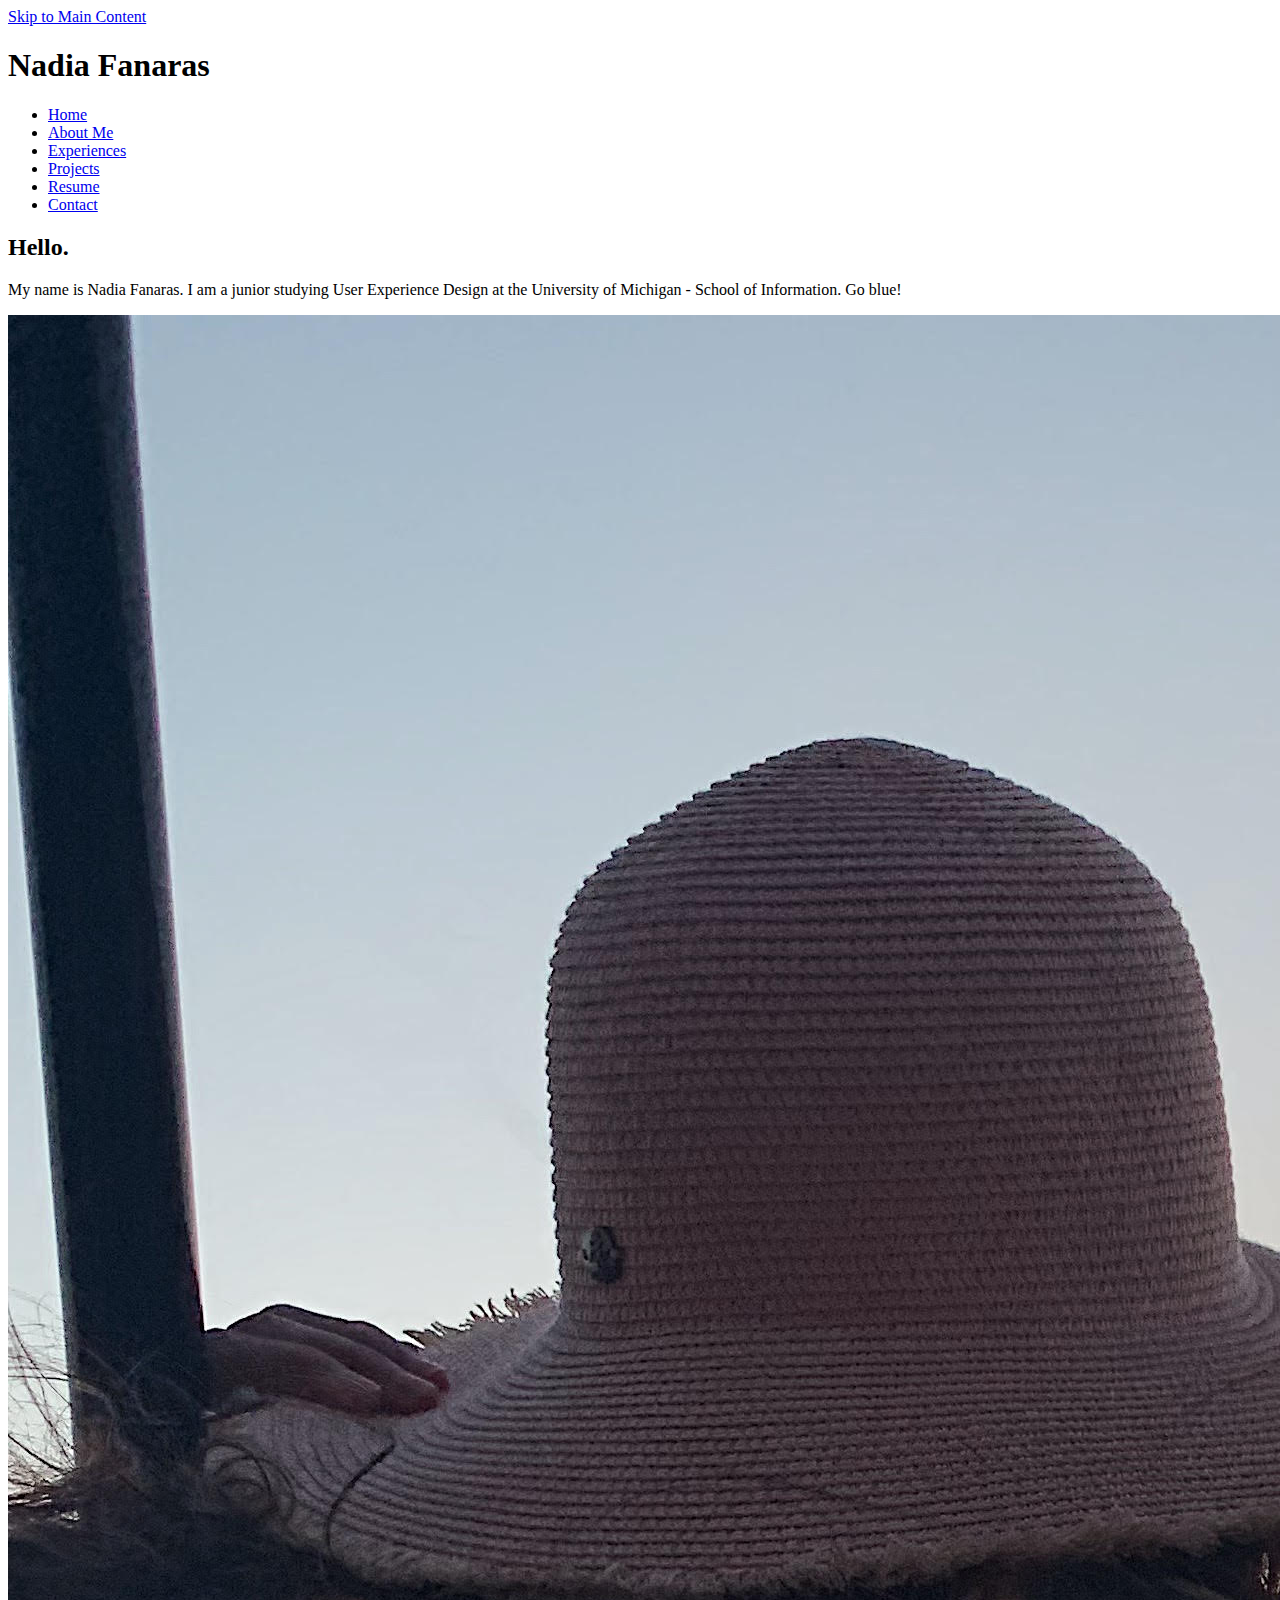
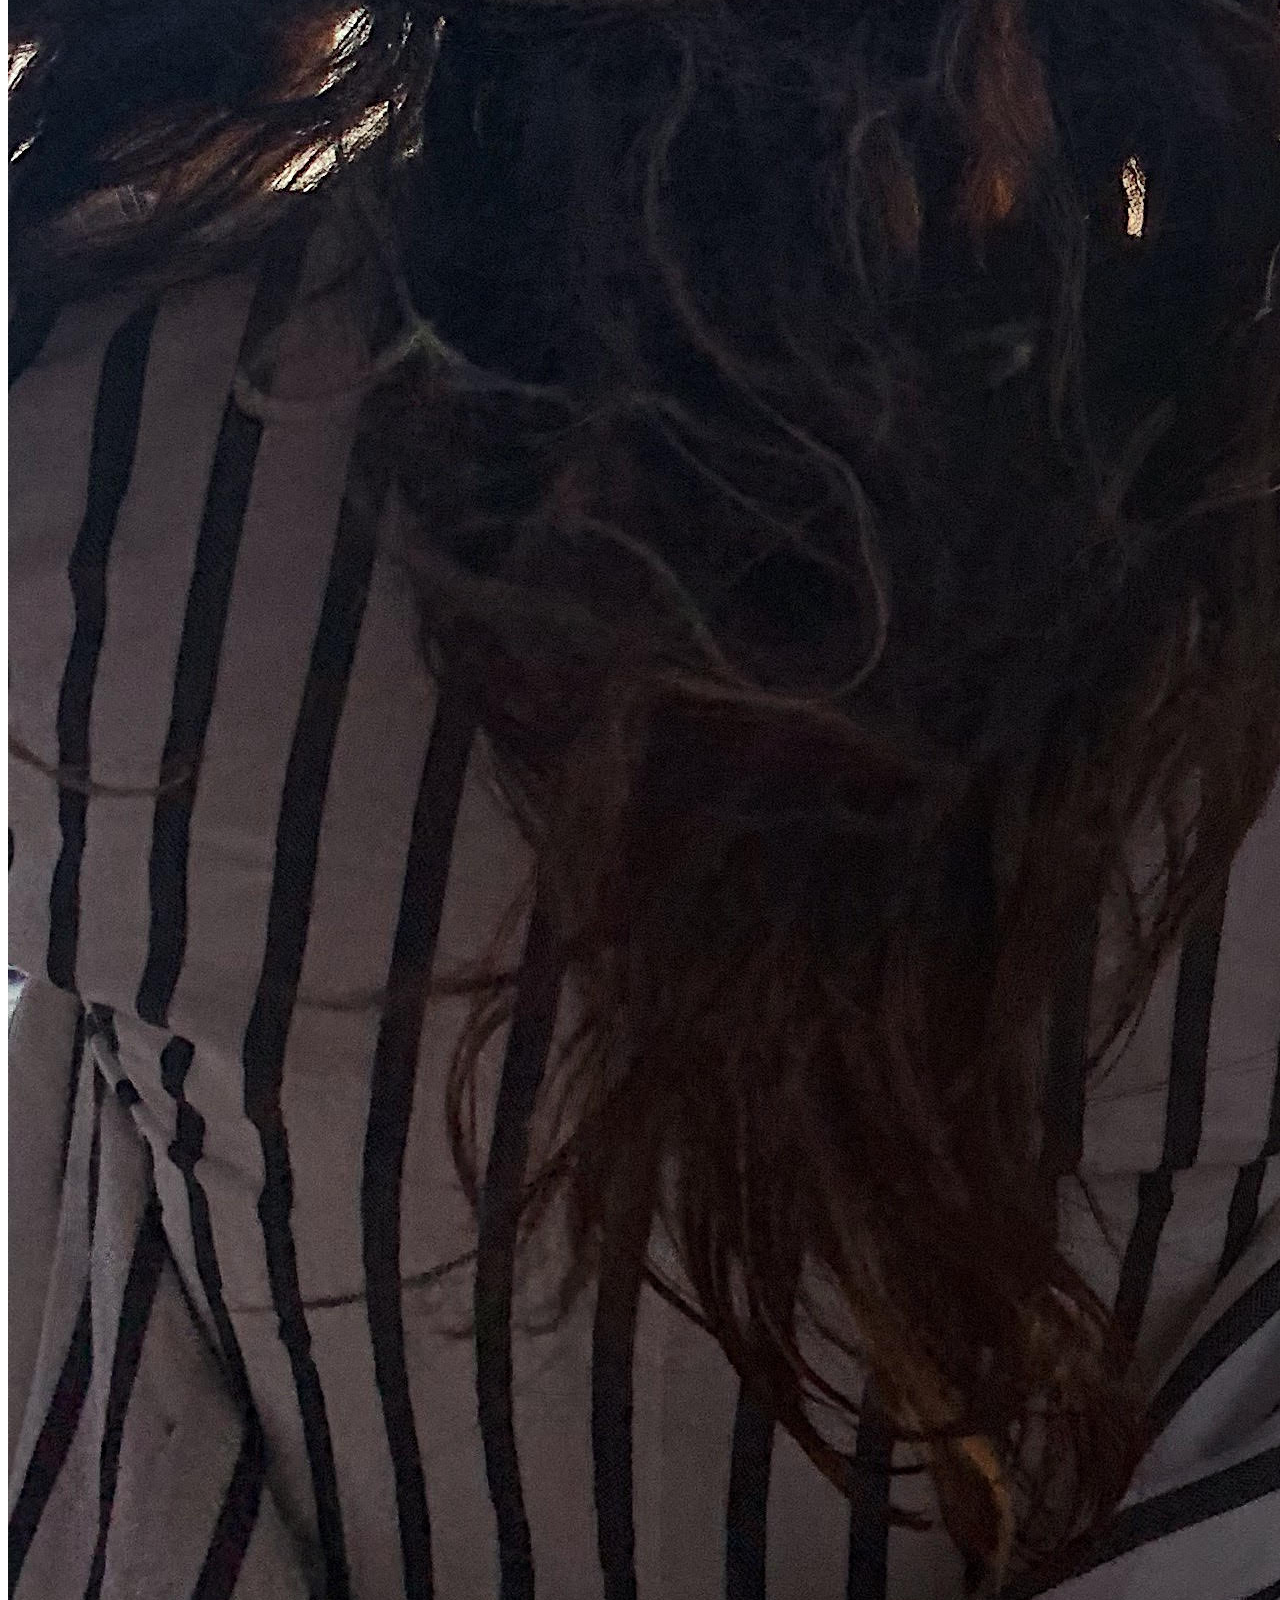
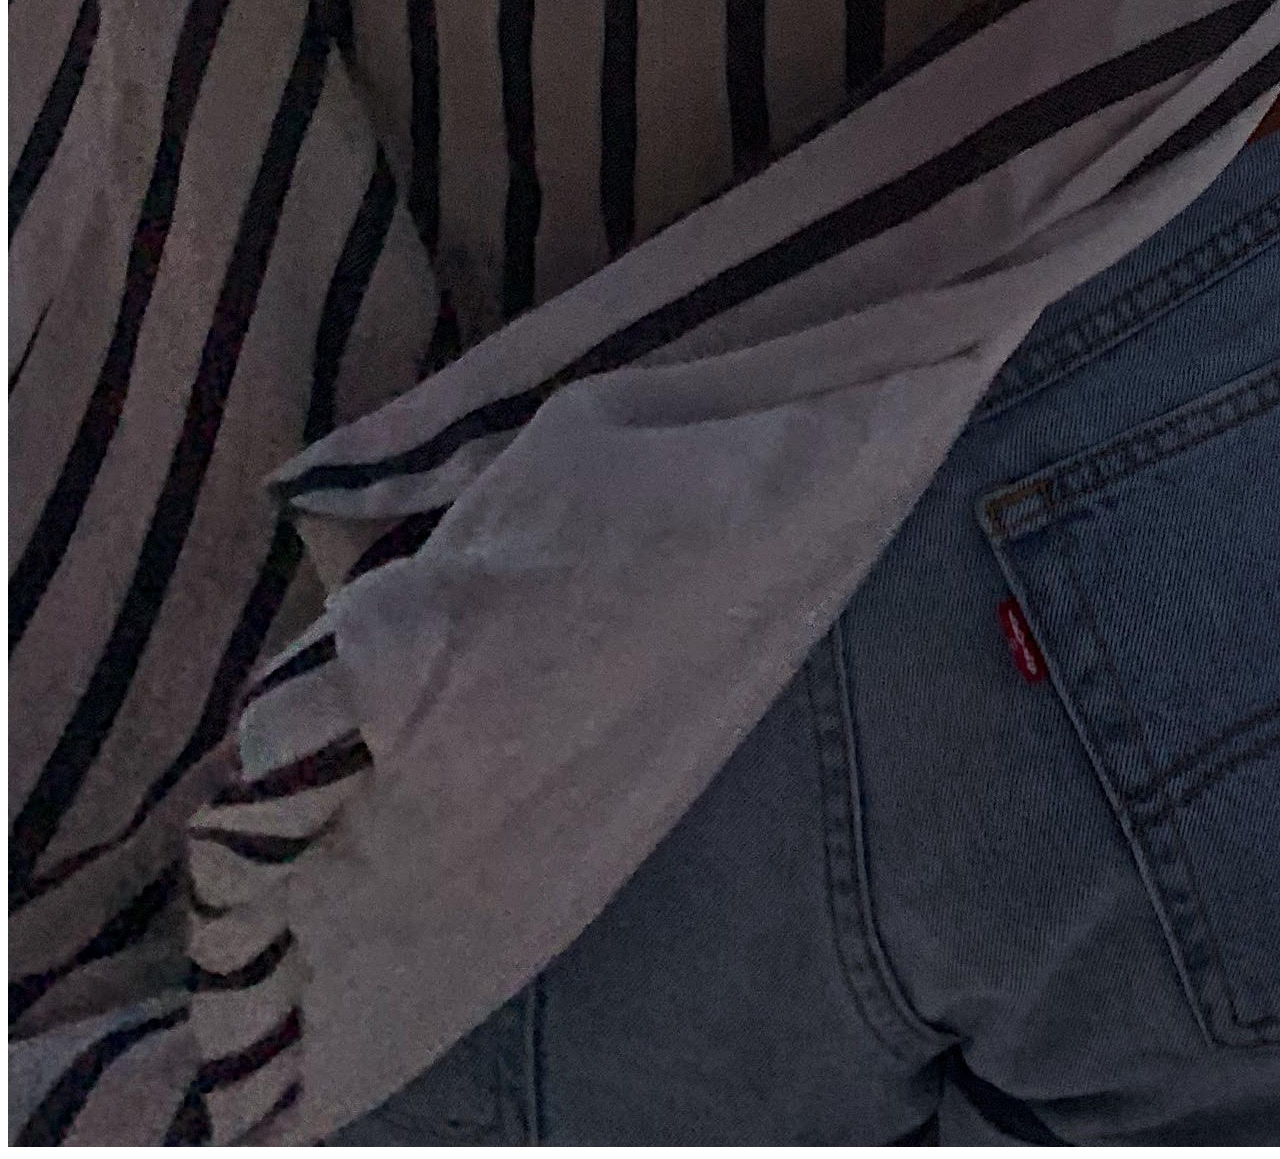
==== index.html @ 6d876a4b "Add files via upload" ====
<!DOCTYPE html>
<html lang="en" dir="ltr">
  <head>
    <meta charset="utf-8">
    <link rel="stylesheet" type="text/css" href="css/html5reset.css">
    <link rel="stylesheet" type="text/css" href="css/style.css">
    <title>Nadia Fanaras - UX Designer</title>
  </head>
  <body>
    <div class="skip"><a href="#main">Skip to Main Content</a></div>
    <div class="home-container">
      <h1>Nadia Fanaras</h1>
      <div class="nav">
        <nav>
          <ul>
            <li><a href="index.html">Home</a></li>
            <li><a href="aboutme.html">About Me</a></li>
            <li><a href="experiences.html">Experiences</a></li>
            <li><a href="projects.html">Projects</a></li>
            <li><a href="resume.html">Resume</a></li>
            <li><a href="contact.html">Contact</a></li>
          </ul>
        </nav>
      </div>

      <h2>Hello.</h2>
      <p>My name is Nadia Fanaras. I am a junior studying User Experience Design
        at the University of Michigan - School of Information. Go blue!</p>
      <div class="home-image">
        <img src="images/home.jpg" alt="sunset"/>
      </div>
    </div>

  </body>
</html>
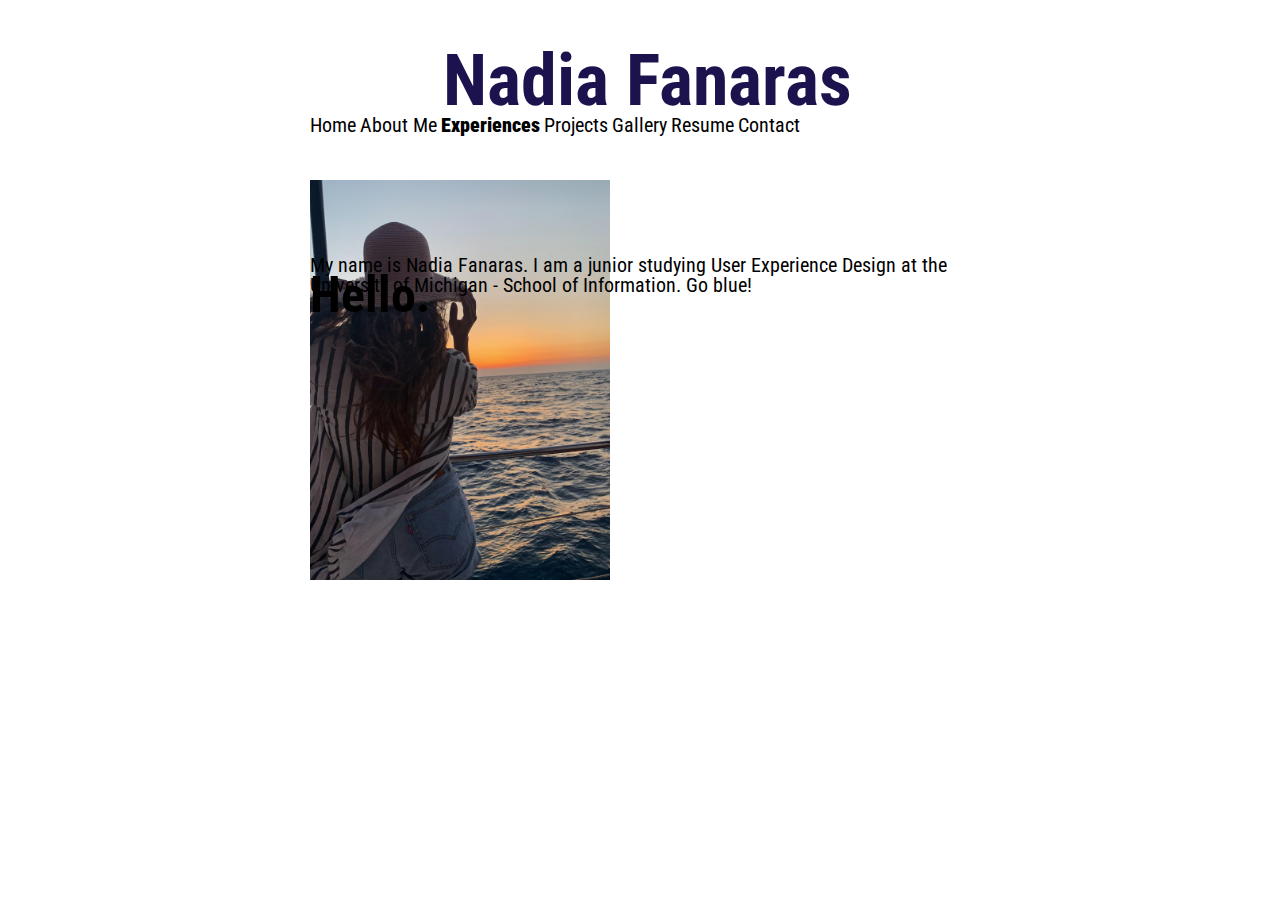
==== commit 8f6f7251: "Add files via upload" ====
--- a/index.html
+++ b/index.html
@@ -2,8 +2,12 @@
 <html lang="en" dir="ltr">
   <head>
     <meta charset="utf-8">
+    <meta name = 'viewport' content = 'width=device-width, initial-scale=1'>
     <link rel="stylesheet" type="text/css" href="css/html5reset.css">
     <link rel="stylesheet" type="text/css" href="css/style.css">
+    <link href='https://fonts.googleapis.com/css?family=Roboto Condensed' rel='stylesheet'>
+    <link href='https://fonts.googleapis.com/css?family=DM Serif Text' rel='stylesheet'>
+    <link href='https://fonts.googleapis.com/css?family=IBM Plex Sans' rel='stylesheet'>
     <title>Nadia Fanaras - UX Designer</title>
   </head>
   <body>
@@ -13,18 +17,19 @@
       <div class="nav">
         <nav>
           <ul>
-            <li><a href="index.html">Home</a></li>
-            <li><a href="aboutme.html">About Me</a></li>
-            <li><a href="experiences.html">Experiences</a></li>
-            <li><a href="projects.html">Projects</a></li>
-            <li><a href="resume.html">Resume</a></li>
-            <li><a href="contact.html">Contact</a></li>
+            <li><a href="index.html" id = "homelink">Home</a></li>
+            <li><a href="aboutme.html" id = "aboutlink">About Me</a></li>
+            <li><a href="experiences.html" id = "explink" class="active">Experiences</a></li>
+            <li><a href="projects.html" id = "projlink">Projects</a></li>
+            <li><a href-"gallery.html">Gallery</a></li>
+            <li><a href="resume.pdf" target ="_blank" id = "resumelink">Resume</a></li>
+            <li><a href="contact.html" id = "contactlink">Contact</a></li>
           </ul>
         </nav>
       </div>
 
-      <h2>Hello.</h2>
-      <p>My name is Nadia Fanaras. I am a junior studying User Experience Design
+      <h2 class="hello" id ="main">Hello.</h2>
+      <p id="introp">My name is Nadia Fanaras. I am a junior studying User Experience Design
         at the University of Michigan - School of Information. Go blue!</p>
       <div class="home-image">
         <img src="images/home.jpg" alt="sunset"/>
--- a/css/style.css
+++ b/css/style.css
@@ -0,0 +1,442 @@
+
+body {
+  background: white;
+  font-family: 'Roboto Condensed', 'IBM Plex Sans','DM Serif Text', Georgia;
+}
+
+.skip a {
+
+  position: absolute;
+  top: -60px;
+  font-size: 20px;
+  background: white;
+}
+
+.skip a:focus{
+  position: absolute;
+  top: 0px;
+}
+
+.home-container {
+  display: grid;
+  grid-template-columns: 1fr 1fr;
+  grid-template-rows: 200px 400px 300px;
+  grid-column-gap: 10px;
+  grid-row-gap: 10px;
+  justify-content: center;
+
+}
+
+.aboutme-container{
+  display: grid;
+  grid-template-columns: 1fr 1fr;
+  grid-template-rows: 200px 350px 500px 420px 300px;
+  grid-row-gap: 15px;
+  justify-content: center;
+  position: relative;
+  left: 13px;
+
+
+}
+
+.experiences-container{
+  display: grid;
+  grid-template-columns: 1fr 1fr;
+  grid-template-rows: 200px 350px 160px 300px 150px 400px;
+  grid-row-gap: 15px;
+  justify-content: center;
+
+}
+
+
+.projects-container{
+
+  display: grid;
+  grid-template-columns: 1fr 1fr;
+  grid-template-rows: 200px 350px 200px 200px 300px;
+  grid-row-gap: 15px;
+  justify-content: center;
+}
+
+.gallery-container {
+  display: grid;
+  grid-template-columns: 1fr 1fr;
+  grid-template-rows: 200px 350px 300px 300px 300px 300px 300px 300px 300px 300px 300px;
+  grid-row-gap: 10px;
+  justify-content: center;
+}
+
+.contact-container {
+
+  display: grid;
+  grid-template-columns: 1fr 1fr;
+  grid-template-rows: 200px 350px 50px 100px 100px 100px 100px;
+  grid-row-gap: 10px;
+  justify-content: center;
+}
+
+h1 {
+  color: #1c124d;
+  font-size: 72px;
+  text-align: center;
+  grid-column: 1 / span 2;
+  grid-row: 1 / 2;
+  position: relative;
+  top: 45px;
+  left: 7px;
+}
+.nav {
+  grid-column: 1 / span 2;
+  grid-row: 2 / 3;
+  text-align: center;
+  position: relative;
+}
+
+nav li {
+
+  display: block;
+  font-size: 25px;
+  padding-bottom: 20px;
+
+}
+
+nav a{
+  color: black;
+  text-decoration: none;
+
+}
+
+.active {
+
+  font-weight: 1000;
+
+}
+
+.home-image {
+
+ grid-column: 1 / 2;
+ grid-row: 3 / 4;
+}
+
+
+.hello{
+
+  position: relative;
+  grid-column: 2 / 3;
+  grid-row: 3 / 4;
+  font-size: 50px;
+}
+
+#introp{
+  position: relative;
+  top: 75px;
+  font-size: 20px;
+  grid-column: 2 / 3;
+  grid-row: 3 / 4;
+}
+
+img {
+  width: 200px;
+}
+
+.northquad-image{
+  grid-column: 1 / 2;
+  grid-row: 3 / 4;
+}
+
+.northquad-image img {
+  width: 200px;
+  position: relative;
+  left: -10px;
+}
+
+.studieshead{
+  position: relative;
+  grid-column: 2 / 3;
+  grid-row: 3 / 4;
+  font-size: 25px;
+}
+
+#studiesp {
+  position: relative;
+  grid-column: 2 / 3;
+  grid-row: 3 / 4;
+  top: 30px;
+  font-size: 15px;
+}
+
+.parthenon-image{
+  grid-column: 2 / 3;
+  grid-row: 4 / 5;
+}
+
+.parthenon-image img {
+  width: 200px;
+  position: relative;
+  right: 0px;
+}
+.greekhead {
+  position: relative;
+  grid-column: 1 / 2;
+  grid-row: 4 / 5;
+  font-size: 25px;
+}
+
+#greekp{
+  position: relative;
+  top: 55px;
+  grid-column: 1 / 2;
+  grid-row: 4 / 5;
+  font-size: 15px;
+}
+
+.lorde-image {
+  grid-column: 1 / 2;
+  grid-row: 5 / 6;
+}
+
+.lorde-image img {
+  width: 200px;
+  position: relative;
+  left: -10px;
+}
+.musichead {
+  position: relative;
+  grid-column: 2 / 3;
+  grid-row: 5 / 6;
+  font-size: 25px;
+}
+
+#musicp {
+  position: relative;
+  top: 30px;
+  grid-column: 2 / 3;
+  grid-row: 5 / 6;
+  font-size: 15px;
+}
+
+.southgatep {
+  grid-column: 1 / span 2;
+  grid-row: 3 / 4;
+  font-size: 15px;
+  text-align: center;
+}
+
+.market-image {
+  grid-column: 1 / span 2;
+  grid-row: 4 / 5;
+}
+
+.starbucksp {
+  grid-column: 1 / span 2;
+  grid-row: 5 / 6;
+  font-size: 15px;
+  text-align: center;
+}
+
+.sbux-image {
+  grid-column: 1 / span 2;
+  grid-row: 6 / 7;
+}
+
+.market-image img{
+  width: 300px;
+  position: relative;
+  left: 40px;
+}
+
+.sbux-image img {
+  width: 300px;
+  position: relative;
+  left: 40px;
+  top: -20px;
+}
+
+.UMD {
+  grid-column: 1 / span 2;
+  grid-row: 3 / 4;
+  text-align: center;
+  font-size: 20px;
+}
+
+.priorityh2 {
+  grid-column: 1 / span 2;
+  grid-row: 4 / 5;
+  text-align: center;
+  font-size: 23px;
+}
+
+.priorityp {
+  grid-column: 1 / span 2;
+  grid-row: 4 / 5;
+  text-align: center;
+  position: relative;
+  top: 30px;
+}
+
+.queue-image img {
+  visibility: hidden;
+}
+
+.cch2 {
+  grid-column: 1 / span 2;
+  grid-row: 5 / 6;
+  text-align: center;
+  font-size: 23px;
+}
+
+.ccp {
+  grid-column: 1 / span 2;
+  grid-row: 5 / 6;
+  text-align: center;
+  position: relative;
+  top: 30px;
+}
+
+.cc-image img {
+  visibility: hidden;
+}
+
+.bluewater-image {
+  grid-column: 1 / span 2;
+  grid-row: 3 / 4;
+}
+
+.chapel-image {
+  grid-column: 1 / span 2;
+  grid-row: 4 / 5;
+}
+
+.dinner-image {
+  grid-column: 1 / span 2;
+  grid-row: 5 / 6;
+}
+
+.palm-image {
+  grid-column: 1 / span 2;
+  grid-row: 6 / 7;
+}
+
+.jugs-image {
+  grid-column: 1 / span 2;
+  grid-row: 7 / 8;
+}
+
+.rocks-image {
+  grid-column: 1 / span 2;
+  grid-row: 8 / 9;
+}
+
+.santorinidinner-image {
+  grid-column: 1 / span 2;
+  grid-row: 9 / 10;
+}
+
+.stranded-image {
+  grid-column: 1 / span 2;
+  grid-row: 10 / 11;
+}
+
+.theatre-image {
+  grid-column: 1 / span 2;
+  grid-row: 11 / 12;
+}
+
+.gal {
+  width: 300px;
+  transform: rotate(90deg);
+  position: relative;
+  left: 40px;
+}
+
+.turn {
+  width: 200px;
+  transform: rotate(-180deg);
+  position: relative;
+}
+
+.contacth2 {
+
+  grid-column: 1 / span 2;
+  grid-row: 3 / 4;
+  font-size: 20px;
+  text-align: center;
+  position: relative;
+}
+
+#contact {
+
+  position: relative;
+  left: 70px;
+}
+
+
+input{
+  margin-bottom: 20px;
+  font-size: 20px;
+}
+
+textarea {
+  font-size: 21px;
+  margin-bottom: 20px;
+}
+@media screen and (min-width: 1000px){
+  .home-container{
+
+    display: grid;
+    grid-template-columns: 150px 650px auto 150px;
+    grid-template-rows: 100px 50px 500px;
+    grid-column-gap: 10px;
+    grid-row-gap: 15px;
+
+  }
+
+  h1 {
+    grid-column: 2 / span 2;
+  }
+
+  .nav {
+    grid-column: 1 / 3;
+    grid-row: 2 / 3;
+  }
+  div nav ul{
+
+    text-align: center;
+
+  }
+
+  nav li {
+    display: inline;
+    font-size: 20px;
+
+  }
+   .home-image {
+
+    grid-column: 2 / 3;
+  }
+
+  .home-image img {
+    width: 300px;
+    justify-self: center;
+
+  }
+
+  h2{
+
+    position: relative;
+    top: 90px;
+    grid-column: 3 / 4;
+    grid-row: 3 / 4;
+    font-family: 'Roboto Condensed', 'IBM Plex Sans';
+    font-size: 60px;
+  }
+
+  p{
+    position: relative;
+    top: 160px;
+    font-family: 'Roboto Condensed', 'IBM Plex Sans';
+    font-size: 40px;
+    grid-column: 3 / 4;
+    grid-row: 3 / 4;
+  }
+}
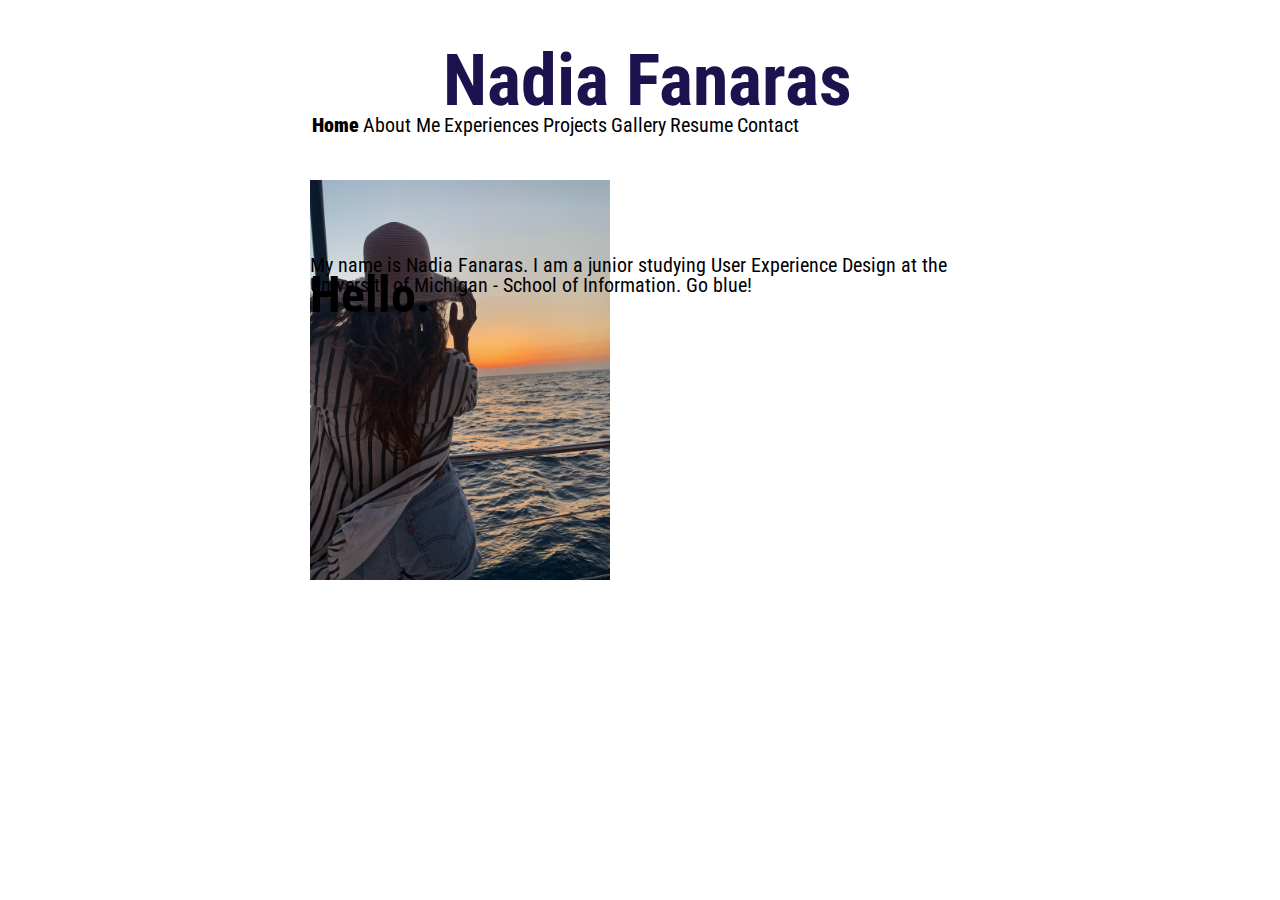
==== commit 1ee0b586: "Add files via upload" ====
--- a/index.html
+++ b/index.html
@@ -17,11 +17,11 @@
       <div class="nav">
         <nav>
           <ul>
-            <li><a href="index.html" id = "homelink">Home</a></li>
+            <li><a href="index.html" id = "homelink" class="active">Home</a></li>
             <li><a href="aboutme.html" id = "aboutlink">About Me</a></li>
-            <li><a href="experiences.html" id = "explink" class="active">Experiences</a></li>
+            <li><a href="experiences.html" id = "explink">Experiences</a></li>
             <li><a href="projects.html" id = "projlink">Projects</a></li>
-            <li><a href-"gallery.html">Gallery</a></li>
+            <li><a href="gallery.html">Gallery</a></li>
             <li><a href="resume.pdf" target ="_blank" id = "resumelink">Resume</a></li>
             <li><a href="contact.html" id = "contactlink">Contact</a></li>
           </ul>
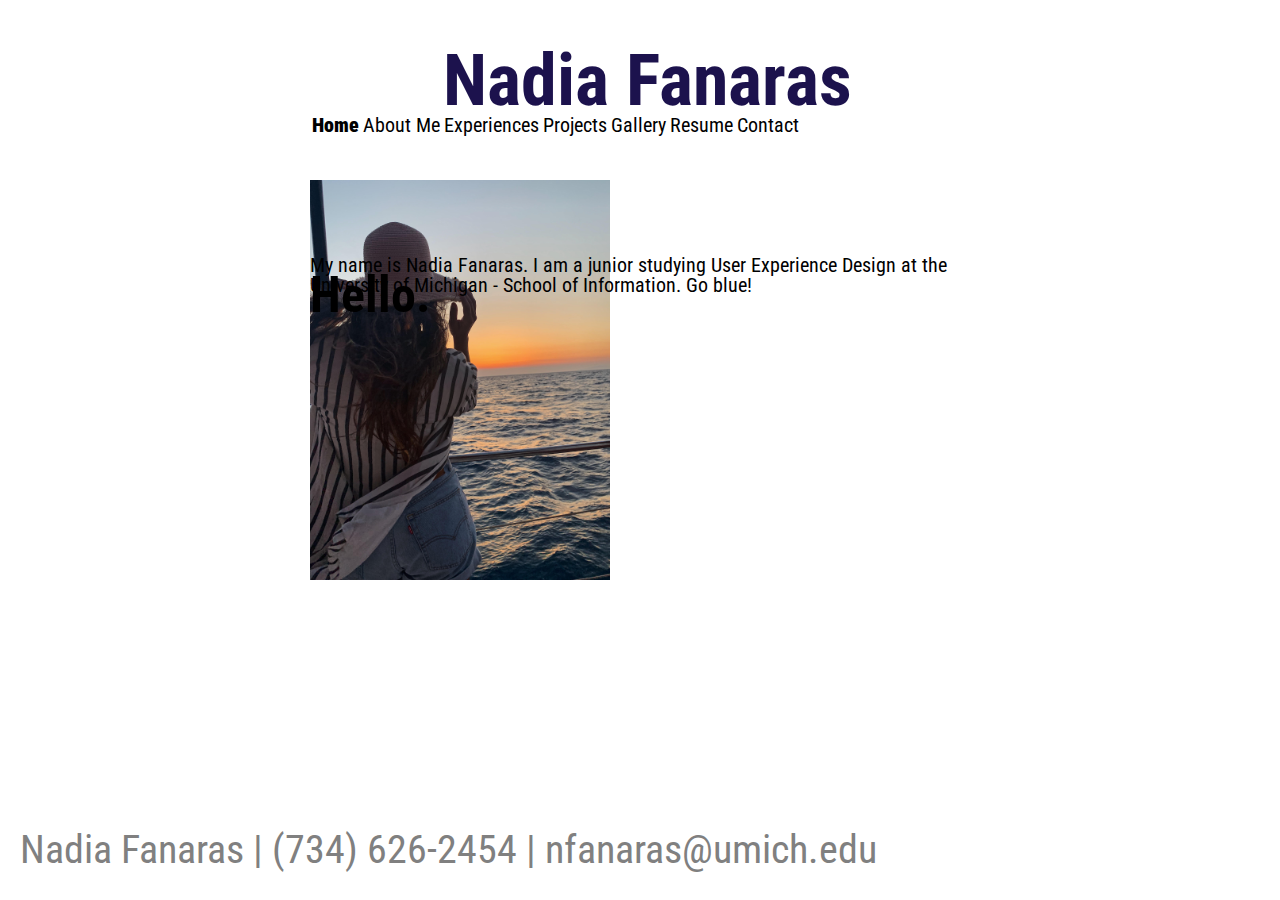
==== commit b5e1642b: "Add files via upload" ====
--- a/index.html
+++ b/index.html
@@ -5,29 +5,29 @@
     <meta name = 'viewport' content = 'width=device-width, initial-scale=1'>
     <link rel="stylesheet" type="text/css" href="css/html5reset.css">
     <link rel="stylesheet" type="text/css" href="css/style.css">
-    <link href='https://fonts.googleapis.com/css?family=Roboto Condensed' rel='stylesheet'>
-    <link href='https://fonts.googleapis.com/css?family=DM Serif Text' rel='stylesheet'>
-    <link href='https://fonts.googleapis.com/css?family=IBM Plex Sans' rel='stylesheet'>
+    <link href='https://fonts.googleapis.com/css?family=Roboto%20Condensed' rel='stylesheet'>
+    <link href='https://fonts.googleapis.com/css?family=DM%20Serif%20Text' rel='stylesheet'>
+    <link href='https://fonts.googleapis.com/css?family=IBM%20Plex%20Sans' rel='stylesheet'>
     <title>Nadia Fanaras - UX Designer</title>
   </head>
   <body>
+    <main>
     <div class="skip"><a href="#main">Skip to Main Content</a></div>
     <div class="home-container">
       <h1>Nadia Fanaras</h1>
       <div class="nav">
         <nav>
           <ul>
-            <li><a href="index.html" id = "homelink" class="active">Home</a></li>
-            <li><a href="aboutme.html" id = "aboutlink">About Me</a></li>
-            <li><a href="experiences.html" id = "explink">Experiences</a></li>
-            <li><a href="projects.html" id = "projlink">Projects</a></li>
+            <li><a href="index.html" class="active">Home</a></li>
+            <li><a href="aboutme.html">About Me</a></li>
+            <li><a href="experiences.html">Experiences</a></li>
+            <li><a href="projects.html">Projects</a></li>
             <li><a href="gallery.html">Gallery</a></li>
-            <li><a href="resume.pdf" target ="_blank" id = "resumelink">Resume</a></li>
-            <li><a href="contact.html" id = "contactlink">Contact</a></li>
+            <li><a href="resume.pdf" target ="_blank">Resume</a></li>
+            <li><a href="contact.html">Contact</a></li>
           </ul>
         </nav>
       </div>
-
       <h2 class="hello" id ="main">Hello.</h2>
       <p id="introp">My name is Nadia Fanaras. I am a junior studying User Experience Design
         at the University of Michigan - School of Information. Go blue!</p>
@@ -36,5 +36,11 @@
       </div>
     </div>
 
+
+    <footer>
+      <p>Nadia Fanaras | (734) 626-2454 | nfanaras@umich.edu</p>
+    </footer>
+
+  </main>
   </body>
 </html>
--- a/css/style.css
+++ b/css/style.css
@@ -20,17 +20,26 @@
 .home-container {
   display: grid;
   grid-template-columns: 1fr 1fr;
-  grid-template-rows: 200px 400px 300px;
+  grid-template-rows: 200px 400px 300px 100px;
   grid-column-gap: 10px;
   grid-row-gap: 10px;
   justify-content: center;
 
 }
 
+footer {
+  grid-column: `1 / span 2;
+  grid-row-end: -1;`
+  text-align: center;
+  position: relative;
+  left: 20px;
+  bottom: 10px;
+  color: gray;
+}
 .aboutme-container{
   display: grid;
   grid-template-columns: 1fr 1fr;
-  grid-template-rows: 200px 350px 500px 420px 300px;
+  grid-template-rows: 200px 350px 500px 420px 300px 100px;
   grid-row-gap: 15px;
   justify-content: center;
   position: relative;
@@ -42,7 +51,7 @@
 .experiences-container{
   display: grid;
   grid-template-columns: 1fr 1fr;
-  grid-template-rows: 200px 350px 160px 300px 150px 400px;
+  grid-template-rows: 200px 350px 160px 300px 150px 400px 100px;
   grid-row-gap: 15px;
   justify-content: center;
 
@@ -53,7 +62,7 @@
 
   display: grid;
   grid-template-columns: 1fr 1fr;
-  grid-template-rows: 200px 350px 200px 200px 300px;
+  grid-template-rows: 200px 350px 200px 200px 300px 100px;
   grid-row-gap: 15px;
   justify-content: center;
 }
@@ -61,16 +70,18 @@
 .gallery-container {
   display: grid;
   grid-template-columns: 1fr 1fr;
-  grid-template-rows: 200px 350px 300px 300px 300px 300px 300px 300px 300px 300px 300px;
+  grid-template-rows: 200px 350px 400px 400px 400px 400px 400px 400px 400px 400px 400px 100px;
   grid-row-gap: 10px;
   justify-content: center;
+  position: relative;
+  left: 15px;
 }
 
 .contact-container {
 
   display: grid;
   grid-template-columns: 1fr 1fr;
-  grid-template-rows: 200px 350px 50px 100px 100px 100px 100px;
+  grid-template-rows: 200px 350px 50px 100px 100px 100px 100px 100px;
   grid-row-gap: 10px;
   justify-content: center;
 }
@@ -307,7 +318,7 @@
   grid-row: 4 / 5;
 }
 
-.dinner-image {
+.sunsetboat-image {
   grid-column: 1 / span 2;
   grid-row: 5 / 6;
 }
@@ -332,7 +343,7 @@
   grid-row: 9 / 10;
 }
 
-.stranded-image {
+.monastery-image {
   grid-column: 1 / span 2;
   grid-row: 10 / 11;
 }
@@ -344,14 +355,12 @@
 
 .gal {
   width: 300px;
-  transform: rotate(90deg);
   position: relative;
   left: 40px;
 }
 
 .turn {
   width: 200px;
-  transform: rotate(-180deg);
   position: relative;
 }
 
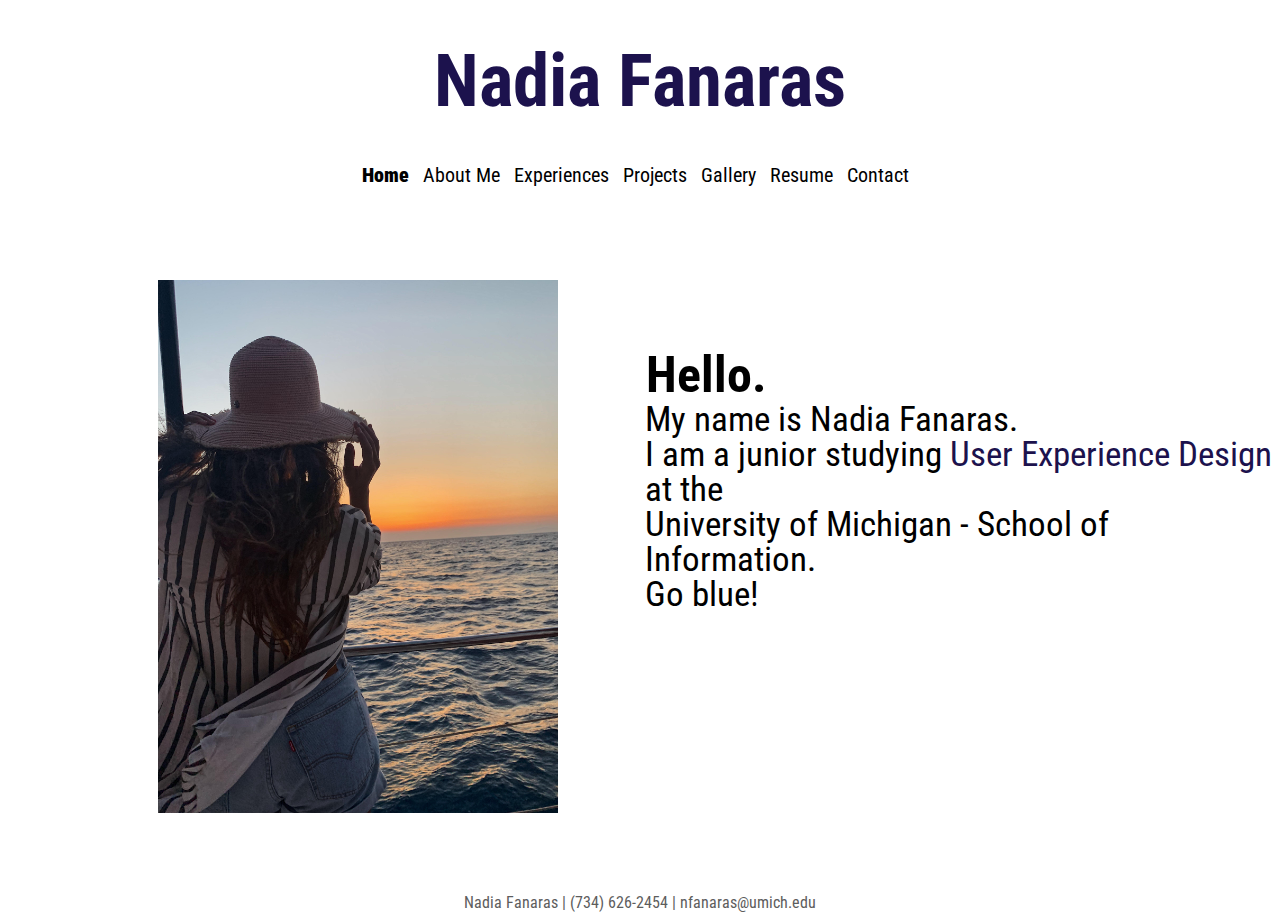
==== commit 45e9323c: "Add files via upload" ====
--- a/index.html
+++ b/index.html
@@ -29,8 +29,11 @@
         </nav>
       </div>
       <h2 class="hello" id ="main">Hello.</h2>
-      <p id="introp">My name is Nadia Fanaras. I am a junior studying User Experience Design
-        at the University of Michigan - School of Information. Go blue!</p>
+      <p class="introp">My name is Nadia Fanaras.<br />
+        I am a junior studying <span id ="design">User Experience Design</span>
+        at the <br />
+        University of Michigan - School of Information.<br />
+        Go blue!</p>
       <div class="home-image">
         <img src="images/home.jpg" alt="sunset"/>
       </div>
--- a/css/style.css
+++ b/css/style.css
@@ -30,12 +30,12 @@
 footer {
   grid-column: `1 / span 2;
   grid-row-end: -1;`
+  bottom: 10px;
+  color: #5D5D5D;
   text-align: center;
-  position: relative;
-  left: 20px;
-  bottom: 10px;
-  color: gray;
-}
+}
+
+
 .aboutme-container{
   display: grid;
   grid-template-columns: 1fr 1fr;
@@ -43,7 +43,8 @@
   grid-row-gap: 15px;
   justify-content: center;
   position: relative;
-  left: 13px;
+  left: 10px;
+  grid-column-gap: 10px;
 
 
 }
@@ -62,25 +63,23 @@
 
   display: grid;
   grid-template-columns: 1fr 1fr;
-  grid-template-rows: 200px 350px 200px 200px 300px 100px;
+  grid-template-rows: 200px 350px 200px 200px 100px 100px;
   grid-row-gap: 15px;
   justify-content: center;
 }
 
 .gallery-container {
   display: grid;
-  grid-template-columns: 1fr 1fr;
+  grid-template-columns: 1fr;
   grid-template-rows: 200px 350px 400px 400px 400px 400px 400px 400px 400px 400px 400px 100px;
   grid-row-gap: 10px;
-  justify-content: center;
-  position: relative;
-  left: 15px;
+  /* left: 15px; */
 }
 
 .contact-container {
 
   display: grid;
-  grid-template-columns: 1fr 1fr;
+  grid-template-columns: 1fr;
   grid-template-rows: 200px 350px 50px 100px 100px 100px 100px 100px;
   grid-row-gap: 10px;
   justify-content: center;
@@ -88,19 +87,44 @@
 
 h1 {
   color: #1c124d;
-  font-size: 72px;
+  font-size: 73px;
   text-align: center;
   grid-column: 1 / span 2;
   grid-row: 1 / 2;
   position: relative;
   top: 45px;
-  left: 7px;
+  /* left: 7px; */
+  justify-self: center;
+  animation-name: example;
+  animation-duration: 4s;
+  animation-name: bounceIn;
+  animation-duration: 2s;
+}
+
+@keyframes example {
+  from{color: #1c124d;}
+  to{color: #7e74b5;}
+}
+
+@keyframes bounceIn {
+  0% {
+   transform: scale(0.1);
+   opacity: 0;
+ }
+ 60% {
+   transform: scale(1.2);
+   opacity: 1;
+ }
+ 100% {
+   transform: scale(1);
+}
 }
 .nav {
   grid-column: 1 / span 2;
   grid-row: 2 / 3;
   text-align: center;
   position: relative;
+  justify-self: center;
 }
 
 nav li {
@@ -127,6 +151,7 @@
 
  grid-column: 1 / 2;
  grid-row: 3 / 4;
+ justify-self: end;
 }
 
 
@@ -136,16 +161,21 @@
   grid-column: 2 / 3;
   grid-row: 3 / 4;
   font-size: 50px;
-}
-
-#introp{
-  position: relative;
-  top: 75px;
+  justify-self: start;
+  left: 1px;
+}
+
+.introp{
+  position: relative;
+  top: 60px;
   font-size: 20px;
   grid-column: 2 / 3;
   grid-row: 3 / 4;
 }
 
+#design {
+  color: #1c124d;
+}
 img {
   width: 200px;
 }
@@ -153,12 +183,14 @@
 .northquad-image{
   grid-column: 1 / 2;
   grid-row: 3 / 4;
+  justify-self: end;
+
 }
 
 .northquad-image img {
   width: 200px;
   position: relative;
-  left: -10px;
+  /* left: -10px; */
 }
 
 .studieshead{
@@ -166,6 +198,7 @@
   grid-column: 2 / 3;
   grid-row: 3 / 4;
   font-size: 25px;
+  left:1px;
 }
 
 #studiesp {
@@ -174,57 +207,72 @@
   grid-row: 3 / 4;
   top: 30px;
   font-size: 15px;
-}
-
-.parthenon-image{
+  justify-self: start;
+}
+.fleetwood-image {
   grid-column: 2 / 3;
   grid-row: 4 / 5;
-}
-
-.parthenon-image img {
+  justify-self: start;
+}
+
+.fleetwood-image img {
   width: 200px;
   position: relative;
-  right: 0px;
-}
-.greekhead {
+  /* left: -10px; */
+  justify-self: start;
+}
+.musichead {
   position: relative;
   grid-column: 1 / 2;
   grid-row: 4 / 5;
   font-size: 25px;
-}
-
-#greekp{
-  position: relative;
-  top: 55px;
+  justify-self: end;
+  left: 1px;
+}
+
+#musicp {
+  position: relative;
+  top: 30px;
   grid-column: 1 / 2;
   grid-row: 4 / 5;
   font-size: 15px;
-}
-
-.lorde-image {
+  justify-self: end;
+  left: 5px;
+  margin-left: 5px;
+
+}
+
+.parthenon-image{
   grid-column: 1 / 2;
   grid-row: 5 / 6;
-}
-
-.lorde-image img {
+  justify-self: end;
+}
+
+.parthenon-image img {
   width: 200px;
   position: relative;
-  left: -10px;
-}
-.musichead {
+  /* right: 0px; */
+  justify-self: end;
+}
+.greekhead {
   position: relative;
   grid-column: 2 / 3;
   grid-row: 5 / 6;
   font-size: 25px;
-}
-
-#musicp {
-  position: relative;
-  top: 30px;
+  justify-self: start;
+  left: 1px;
+}
+
+#greekp{
+  position: relative;
+  top: 55px;
   grid-column: 2 / 3;
   grid-row: 5 / 6;
   font-size: 15px;
-}
+  justify-self: start;
+}
+
+
 
 .southgatep {
   grid-column: 1 / span 2;
@@ -236,6 +284,8 @@
 .market-image {
   grid-column: 1 / span 2;
   grid-row: 4 / 5;
+  justify-self: center;
+
 }
 
 .starbucksp {
@@ -248,18 +298,19 @@
 .sbux-image {
   grid-column: 1 / span 2;
   grid-row: 6 / 7;
+  justify-self: center;
 }
 
 .market-image img{
   width: 300px;
   position: relative;
-  left: 40px;
+  /* left: 40px; */
 }
 
 .sbux-image img {
   width: 300px;
   position: relative;
-  left: 40px;
+  /* left: 40px; */
   top: -20px;
 }
 
@@ -271,9 +322,11 @@
 }
 
 .priorityh2 {
-  grid-column: 1 / span 2;
+  position: relative;
+  grid-column: 1 / -1;
   grid-row: 4 / 5;
   text-align: center;
+  justify-self: center;
   font-size: 23px;
 }
 
@@ -289,6 +342,10 @@
   visibility: hidden;
 }
 
+.queue-image {
+  grid-column: 1 / span 2;
+  justify-self: center;
+}
 .cch2 {
   grid-column: 1 / span 2;
   grid-row: 5 / 6;
@@ -305,103 +362,471 @@
 }
 
 .cc-image img {
+
   visibility: hidden;
 }
 
+.cc-image {
+  grid-column: 1 / span 2;
+  justify-self: center;
+}
 .bluewater-image {
   grid-column: 1 / span 2;
   grid-row: 3 / 4;
+  justify-self: center;
 }
 
 .chapel-image {
   grid-column: 1 / span 2;
   grid-row: 4 / 5;
+  justify-self: center;
+
 }
 
 .sunsetboat-image {
   grid-column: 1 / span 2;
   grid-row: 5 / 6;
+  justify-self: center;
+
 }
 
 .palm-image {
   grid-column: 1 / span 2;
   grid-row: 6 / 7;
+  justify-self: center;
+
 }
 
 .jugs-image {
   grid-column: 1 / span 2;
   grid-row: 7 / 8;
+  justify-self: center;
+
 }
 
 .rocks-image {
   grid-column: 1 / span 2;
   grid-row: 8 / 9;
+  justify-self: center;
+
 }
 
 .santorinidinner-image {
   grid-column: 1 / span 2;
   grid-row: 9 / 10;
+  justify-self: center;
+
 }
 
 .monastery-image {
   grid-column: 1 / span 2;
   grid-row: 10 / 11;
+  justify-self: center;
+
 }
 
 .theatre-image {
   grid-column: 1 / span 2;
   grid-row: 11 / 12;
+  justify-self: center;
+
 }
 
 .gal {
   width: 300px;
-  position: relative;
-  left: 40px;
-}
-
-.turn {
-  width: 200px;
-  position: relative;
-}
-
-.contacth2 {
+  /* left: 40px; */
+  justify-self: center;
+}
+
+.imgs {
+  justify-self: center;
+}
+
+
+
+ .contacth2 {
 
   grid-column: 1 / span 2;
   grid-row: 3 / 4;
   font-size: 20px;
   text-align: center;
-  position: relative;
 }
 
 #contact {
-
-  position: relative;
-  left: 70px;
-}
-
-
-input{
+  justify-self: center;
+  align-content: center;
+}
+
+.nameform {
+  position: relative;
+  grid-row: 4 / 5;
+  margin-bottom: 15px;
+  top: 10px;
+}
+
+.emailform {
+  position: relative;
+  grid-row: 5 / 6;
   margin-bottom: 20px;
-  font-size: 20px;
-}
-
-textarea {
-  font-size: 21px;
-  margin-bottom: 20px;
-}
-@media screen and (min-width: 1000px){
+  left: 2px;
+
+}
+
+.messageform {
+
+  grid-row: 6 / 7;
+  margin-bottom: 15px;
+  position: relative;
+  left: -20px;
+  top: 10px;
+
+}
+
+.submit {
+  grid-row: 7 / 8;
+  position: relative;
+  left: 90px;
+}
+
+label {
+  position: relative;
+  left: -7px;
+}
+
+
+@media screen and (min-width: 1024px){
   .home-container{
 
     display: grid;
-    grid-template-columns: 150px 650px auto 150px;
-    grid-template-rows: 100px 50px 500px;
+    grid-template-columns: 1fr 1fr;
+    grid-template-rows: 150px 100px 500px 100px;
     grid-column-gap: 10px;
     grid-row-gap: 15px;
 
   }
 
   h1 {
-    grid-column: 2 / span 2;
+    grid-column: 1 / span 2;
+  }
+
+  .nav {
+    grid-column: 1 / -1;
+    grid-row: 2 / 3;
+  }
+  div nav ul{
+
+    text-align: center;
+
+  }
+
+  nav li {
+    display: inline;
+    font-size: 20px;
+    padding-right: 10px;
+
+  }
+   .home-image {
+
+    grid-column: 1 / 2;
+    grid-row: 3 / 4;
+    justify-self: center;
+    position: relative;
+    left: 40px;
+  }
+
+  .home-image img {
+    width: 400px;
+
+  }
+
+  h2{
+
+    position: relative;
+    top: 70px;
+    grid-column: 2 / 3;
+    grid-row: 3 / 4;
+    font-family: 'Roboto Condensed', 'IBM Plex Sans';
+    font-size: 60px;
+    left: -120px;
+  }
+
+  .introp{
+    position: relative;
+    top: 122px;
+    font-family: 'Roboto Condensed', 'IBM Plex Sans';
+    font-size: 35px;
+    grid-column: 2 / 3;
+    grid-row: 3 / 4;
+    bottom: 10px;
+    justify-self: start;
+  }
+
+  .aboutme-container{
+    display: grid;
+    grid-template-columns: 1fr 1fr;
+    grid-template-rows: 150px 100px 400px 300px 400px 100px;
+    grid-column-gap: 10px;
+    grid-row-gap: 10px;
+  }
+
+  .northquad-image img {
+    width: 300px;
+
+  }
+
+  .studieshead{
+
+    font-size: 30px;
+  }
+
+  #studiesp {
+    top: 110px;
+    font-size: 22px;
+  }
+  .fleetwood-image img {
+    width: 300px;
+
+  }
+  .musichead {
+
+    font-size: 30px;
+  }
+
+  #musicp {
+    top: 110px;
+    font-size: 22px;
+    justify-self: end;
+  }
+
+  .parthenon-image img {
+    width: 300px;
+
+  }
+  .greekhead {
+
+    font-size: 30px;
+  }
+
+  #greekp{
+    top: 110px;
+    font-size: 22px;
+  }
+  .experiences-container{
+    grid-template-rows: 150px 100px 160px 400px 150px 450px 100px;
+  }
+
+  .southgatep {
+    font-size: 22px;
+    margin-left: 200px;
+    margin-right: 200px;
+  }
+
+  .starbucksp {
+    font-size: 22px;
+    margin-left: 200px;
+    margin-right: 200px;
+  }
+
+  .market-image img{
+    width: 400px;
+
+  }
+
+  .sbux-image img {
+    width: 400px;
+    top: -20px;
+  }
+
+  .projects-container{
+
+    grid-template-rows: 150px 100px 200px 150px 300px 220px 300px 100px;
+
+  }
+
+  .UMD {
+    font-size: 30px;
+    margin-left: 200px;
+    margin-right: 200px;
+  }
+
+  .priorityh2 {
+    grid-row: 4 / 5;
+    font-size: 27px;
+    grid-column: 1 / -1;
+    text-align: center;
+    left: 2px;
+    top: -20px;
+  }
+
+  .priorityp {
+    grid-column: 1 / span 2;
+    top: 30px;
+    font-size: 23px;
+    margin-left: 200px;
+    margin-right: 200px;
+  }
+
+  .queue-image img {
+    width: 500px;
+    visibility: visible;
+    grid-row: 5 / 6;
+  }
+
+  .cch2 {
+    grid-row: 6 / 7;
+    font-size: 27px;
+    left: 2px;
+  }
+
+  .ccp {
+    grid-row: 6 / 7;
+    top: 120px;
+    font-size: 23px;
+    margin-left: 200px;
+    margin-right: 200px;
+  }
+
+  .cc-image img {
+    width: 500px;
+    visibility: visible;
+  }
+
+  .cc-image {
+    grid-row: 7 / 8;
+    justify-self: center;
+
+  }
+
+  .gallery-container {
+    grid-template-columns: 1fr 1fr 1fr;
+    grid-template-rows: 200px 100px 400px 400px 400px 100px;
+    grid-row-gap: 15px;
+  }
+
+
+
+  .bluewater-image {
+    justify-self: center;
+    grid-column: 1 / 2;
+    grid-row: 3 / 4;
+  }
+
+  .chapel-image {
+  justify-self: center;
+    grid-column: 2;
+    grid-row: 3;
+  }
+
+  .sunsetboat-image {
+    grid-column: 3 / 4;
+    grid-row: 3 / 4;
+    justify-self: center;
+
+  }
+
+  .palm-image {
+    grid-column: 1 / 2;
+    grid-row: 4 / 5;
+    justify-self: center;
+
+  }
+
+  .jugs-image {
+    grid-column: 2 / 3;
+    grid-row: 4 / 5;
+    justify-self: center;
+
+  }
+
+  .rocks-image {
+    grid-column: 3 / 4;
+    grid-row: 4 / 5;
+    justify-self: center;
+
+  }
+
+  .santorinidinner-image {
+    grid-column: 1 / 2;
+    grid-row: 5 / 6;
+    justify-self: center;
+
+  }
+
+  .monastery-image {
+    grid-column: 2 / 3;
+    grid-row: 5 / 6;
+    justify-self: center;
+
+  }
+
+  .theatre-image {
+    grid-column: 3 / 4;
+    grid-row: 5 / 6;
+    justify-self: center;
+
+  }
+
+  .contact-container {
+
+    display: grid;
+    grid-template-columns: 1fr;
+    grid-template-rows: 200px 100px 50px 100px 100px 100px 100px 100px;
+    grid-row-gap: 10px;
+    justify-content: center;
+  }
+
+  .contacth2 {
+
+   grid-column: 1 / span 2;
+   grid-row: 3 / 4;
+   font-size: 20px;
+   text-align: center;
+   position: relative;
+   top:-15px;
+   left: 1px;
+  }
+
+#contact {
+  grid-column: 1 / -1;
+  grid-row: 4 / 5;
+  font-size: 20px;
+}
+
+#email, #name, textarea {
+  font-size: 30px;
+}
+#sub {
+  font-size: 15px;
+  position: relative;
+  left: 100px;
+  top: 10px;
+}
+  footer {
+    grid-column: 1 / span 2;
+    grid-row-end: -1;
+    text-align: center;
+  }
+  #galhead {
+    grid-column: 1 / span 3;
+  }
+
+}
+
+/* tablet */
+@media (min-width: 768px) and (max-width: 1024px) {
+
+  .home-container{
+
+    display: grid;
+    grid-template-columns: 1fr 1fr;
+    grid-template-rows: 150px 100px 500px 100px;
+    grid-column-gap: 10px;
+    grid-row-gap: 15px;
+
+  }
+
+  h1 {
+    grid-column: 1 / span 2;
   }
 
   .nav {
@@ -417,35 +842,293 @@
   nav li {
     display: inline;
     font-size: 20px;
+    padding-right: 10px;
 
   }
    .home-image {
 
+    grid-column: 1 / 2;
+    grid-row: 3 / 4;
+    justify-self: center;
+    position: relative;
+    left: 40px;
+  }
+
+  .home-image img {
+    width: 250px;
+
+  }
+
+  h2{
+
+    position: relative;
+    top: 70px;
     grid-column: 2 / 3;
-  }
-
-  .home-image img {
-    width: 300px;
-    justify-self: center;
-
-  }
-
-  h2{
-
-    position: relative;
-    top: 90px;
-    grid-column: 3 / 4;
     grid-row: 3 / 4;
     font-family: 'Roboto Condensed', 'IBM Plex Sans';
-    font-size: 60px;
-  }
-
-  p{
+    font-size: 25px;
+    left: -30px;
+  }
+
+  .introp{
     position: relative;
-    top: 160px;
+    top: 150px;
     font-family: 'Roboto Condensed', 'IBM Plex Sans';
-    font-size: 40px;
-    grid-column: 3 / 4;
+    font-size: 30px;
+    grid-column: 2 / 3;
     grid-row: 3 / 4;
-  }
-}
+    justify-self: start;
+  }
+
+  .aboutme-container{
+    display: grid;
+    grid-template-columns: 1fr 1fr;
+    grid-template-rows: 150px 100px 400px 300px 400px 100px;
+    grid-column-gap: 10px;
+    grid-row-gap: 10px;
+  }
+
+  .northquad-image img {
+    width: 250px;
+
+  }
+
+  .studieshead{
+
+    font-size: 25px;
+    top: 40px;
+    left: 1px;
+  }
+
+  #studiesp {
+    top: 80px;
+    font-size: 18px;
+  }
+  .fleetwood-image img {
+    width: 250px;
+
+  }
+  .musichead {
+
+    font-size: 25px;
+    left: 3px;
+  }
+
+  #musicp {
+    top: 110px;
+    font-size: 18px;
+    justify-self: end;
+  }
+
+  .parthenon-image img {
+    width: 250px;
+
+  }
+  .greekhead {
+
+    font-size: 25px;
+    left: 1px;
+  }
+
+  #greekp{
+    top: 110px;
+    font-size: 18px;
+  }
+  .experiences-container{
+    grid-template-rows: 150px 100px 300px 400px 250px 450px 100px;
+  }
+
+  .southgatep {
+    font-size: 25px;
+    margin-left: 100px;
+    margin-right: 100px;
+  }
+
+  .starbucksp {
+    font-size: 25px;
+    margin-left: 100px;
+    margin-right: 100px;
+  }
+
+  .market-image img{
+    width: 425px;
+
+  }
+
+  .sbux-image img {
+    width: 425px;
+    top: -20px;
+  }
+
+  .projects-container{
+
+    grid-template-rows: 150px 70px 200px 150px 300px 220px 300px 100px;
+
+  }
+
+  .UMD {
+    font-size: 20px;
+    margin-left: 100px;
+    margin-right: 100px;
+  }
+
+  .priorityh2 {
+    grid-row: 4 / 5;
+    font-size: 27px;
+    margin-left: 200px;
+    margin-right: 200px;
+    left: 2px;
+    top: -20px;
+  }
+
+  .priorityp {
+    grid-column: 1 / span 2;
+    top: 30px;
+    font-size: 20px;
+    margin-left: 100px;
+    margin-right: 100px;
+  }
+
+  .queue-image img {
+    width: 500px;
+    visibility: visible;
+    grid-row: 5 / 6;
+  }
+
+  .cch2 {
+    grid-row: 6 / 7;
+    font-size: 27px;
+    margin-left: 200px;
+    margin-right: 200px;
+    left: 2px;
+  }
+
+  .ccp {
+    grid-row: 6 / 7;
+    top: 120px;
+    font-size: 20px;
+    margin-left: 100px;
+    margin-right: 100px;
+  }
+
+  .cc-image img {
+    width: 500px;
+    visibility: visible;
+  }
+
+  .cc-image {
+    grid-row: 7 / 8;
+    justify-self: center;
+
+  }
+  .gallery-container {
+    grid-template-columns: 1fr 1fr;
+    grid-template-rows: 150px 100px 600px 600px 600px 600px 600px 600px 600px 600px 600px 100px;
+    grid-column-gap: 10px;
+    grid-row-gap: 10px;
+  }
+
+  .gal {
+    width: 400px;
+  }
+
+  .bluewater-image {
+    justify-self: center;
+
+    grid-column: 1 / span 2;
+    grid-row: 3 / 4;
+  }
+
+  .chapel-image {
+    justify-self: center;
+
+    grid-column: 1 / span 2;
+    grid-row: 4 / 5;
+  }
+
+  .sunsetboat-image {
+    justify-self: center;
+
+    grid-column: 1 / span 2;
+    grid-row: 5 / 6;
+  }
+
+  .palm-image {
+    justify-self: center;
+
+    grid-column: 1 / span 2;
+    grid-row: 6 / 7;
+  }
+
+  .jugs-image {
+    justify-self: center;
+
+    grid-column: 1 / span 2;
+    grid-row: 7 / 8;
+  }
+
+  .rocks-image {
+    justify-self: center;
+
+    grid-column: 1 / span 2;
+    grid-row: 8 / 9;
+  }
+
+  .santorinidinner-image {
+    justify-self: center;
+
+    grid-column: 1 / span 2;
+    grid-row: 9 / 10;
+  }
+
+  .monastery-image {
+    justify-self: center;
+
+    grid-column: 1 / span 2;
+    grid-row: 10 / 11;
+  }
+
+  .theatre-image {
+    justify-self: center;
+
+    grid-column: 1 / span 2;
+    grid-row: 11 / 12;
+  }
+
+  .contact-container {
+
+    display: grid;
+    grid-template-columns: 1fr;
+    grid-template-rows: 150px 100px 50px 100px 100px 100px 100px 100px;
+    grid-row-gap: 10px;
+    justify-content: center;
+  }
+
+  /* .contacth2 {
+
+    grid-column: 1 / span 2;
+    grid-row: 3 / 4;
+    font-size: 20px;
+    text-align: center;
+    position: relative;
+    top: -20px;
+  }
+
+  #contact {
+  justify-self: center;
+  } */
+
+
+  input{
+    margin-bottom: 20px;
+    font-size: 30px;
+  }
+
+}
+
+@media (prefers-reduced-motion: reduce){
+  h1 {
+    animation-name: none;
+    animation-duration: none;
+  }
+}
